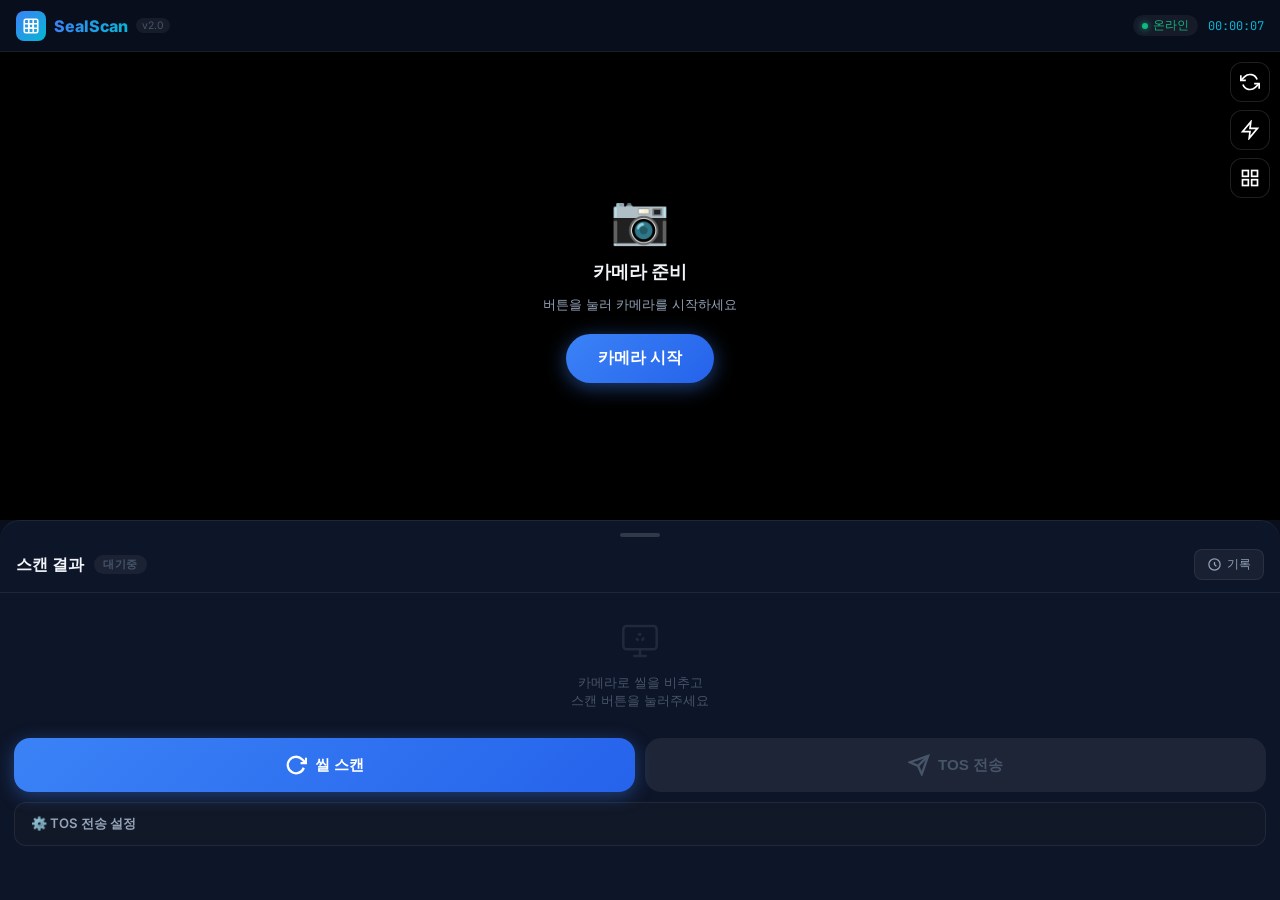
==== index.html @ 5466a6f7 "Initial commit: SealScan Android PWA - Container Seal Scanner" ====
<!DOCTYPE html>
<html lang="ko">

<head>
    <meta charset="UTF-8" />
    <meta name="viewport" content="width=device-width, initial-scale=1.0, maximum-scale=1.0, user-scalable=no" />
    <meta name="mobile-web-app-capable" content="yes" />
    <meta name="apple-mobile-web-app-capable" content="yes" />
    <meta name="apple-mobile-web-app-status-bar-style" content="black-translucent" />
    <meta name="theme-color" content="#0a0f1e" />
    <title>SealScan | Container Seal Scanner</title>
    <meta name="description" content="컨테이너 씰 실시간 스캐닝 및 TOS 전송 - YOLO 객체 감지 기반" />
    <link rel="manifest" href="manifest.json" />
    <link rel="apple-touch-icon" href="icon-192.png" />
    <link rel="preconnect" href="https://fonts.googleapis.com" />
    <link
        href="https://fonts.googleapis.com/css2?family=Inter:wght@300;400;500;600;700;800&family=JetBrains+Mono:wght@400;600&display=swap"
        rel="stylesheet" />
    <link rel="stylesheet" href="style-mobile.css" />
</head>

<body>

    <!-- ── TOP STATUS BAR ── -->
    <div class="status-bar">
        <div class="status-left">
            <div class="app-logo">
                <svg viewBox="0 0 24 24" fill="none" stroke="currentColor" stroke-width="2.2" width="18">
                    <rect x="3" y="3" width="18" height="18" rx="2" />
                    <circle cx="12" cy="12" r="3" />
                    <path d="M3 9h18M3 15h18M9 3v18M15 3v18" />
                </svg>
            </div>
            <span class="app-name">SealScan</span>
            <span class="app-ver">v2.0</span>
        </div>
        <div class="status-right">
            <div class="conn-badge" id="connBadge">
                <span class="conn-dot"></span>
                <span id="connText">오프라인</span>
            </div>
            <div class="clock-mini" id="clockMini"></div>
        </div>
    </div>

    <!-- ── MAIN CAMERA VIEW ── -->
    <div class="camera-container" id="cameraContainer">

        <!-- Live camera feed -->
        <video id="videoFeed" autoplay playsinline muted></video>

        <!-- Capture canvas (hidden) -->
        <canvas id="captureCanvas" style="display:none"></canvas>

        <!-- Overlay canvas for YOLO-style detection boxes -->
        <canvas id="detectionCanvas"></canvas>

        <!-- Corner frame -->
        <div class="cam-frame">
            <div class="frame-corner tl"></div>
            <div class="frame-corner tr"></div>
            <div class="frame-corner bl"></div>
            <div class="frame-corner br"></div>
        </div>

        <!-- Scanning laser line -->
        <div class="laser-line" id="laserLine"></div>

        <!-- Detection count badge -->
        <div class="detect-count-badge" id="detectCountBadge" style="display:none">
            <span id="detectCountText">0 씰 감지</span>
        </div>

        <!-- Camera ready overlay -->
        <div class="cam-ready-overlay" id="camReadyOverlay">
            <div class="cam-ready-icon">📷</div>
            <div class="cam-ready-title">카메라 준비</div>
            <div class="cam-ready-sub">버튼을 눌러 카메라를 시작하세요</div>
            <button class="btn-start-cam" onclick="startCamera()">카메라 시작</button>
        </div>

        <!-- Camera loading -->
        <div class="cam-loading" id="camLoading" style="display:none">
            <div class="spinner"></div>
            <span>카메라 초기화 중...</span>
        </div>

        <!-- Top right camera controls -->
        <div class="cam-controls-top">
            <button class="cam-ctrl-btn" id="btnFlip" onclick="flipCamera()" title="카메라 전환">
                <svg viewBox="0 0 24 24" fill="none" stroke="currentColor" stroke-width="2" width="20">
                    <path d="M1 4v6h6M23 20v-6h-6" />
                    <path d="M20.49 9A9 9 0 0 0 5.64 5.64L1 10M23 14l-4.64 4.36A9 9 0 0 1 3.51 15" />
                </svg>
            </button>
            <button class="cam-ctrl-btn" id="btnTorch" onclick="toggleTorch()" title="플래시">
                <svg viewBox="0 0 24 24" fill="none" stroke="currentColor" stroke-width="2" width="20">
                    <polygon points="13 2 3 14 12 14 11 22 21 10 12 10 13 2" />
                </svg>
            </button>
            <a href="dashboard.html" class="cam-ctrl-btn" title="대시보드">
                <svg viewBox="0 0 24 24" fill="none" stroke="currentColor" stroke-width="2" width="20">
                    <rect x="3" y="3" width="7" height="7" />
                    <rect x="14" y="3" width="7" height="7" />
                    <rect x="14" y="14" width="7" height="7" />
                    <rect x="3" y="14" width="7" height="7" />
                </svg>
            </a>
        </div>

    </div>

    <!-- ── SCAN RESULT PANEL ── -->
    <div class="result-panel" id="resultPanel">

        <!-- Drag handle -->
        <div class="drag-handle"></div>

        <!-- Panel header -->
        <div class="panel-header-row">
            <div class="panel-title-group">
                <span class="panel-title">스캔 결과</span>
                <span class="scan-status-badge" id="scanStatusBadge">대기중</span>
            </div>
            <button class="btn-history" onclick="window.location='dashboard.html'">
                <svg viewBox="0 0 24 24" fill="none" stroke="currentColor" stroke-width="2" width="15">
                    <path d="M12 8v4l3 3M21 12a9 9 0 1 1-18 0 9 9 0 0 1 18 0z" />
                </svg>
                기록
            </button>
        </div>

        <!-- Detected seals list -->
        <div class="seals-list" id="sealsList">
            <div class="empty-seals" id="emptySeals">
                <div class="empty-icon-wrap">
                    <svg viewBox="0 0 24 24" fill="none" stroke="currentColor" stroke-width="1.5" width="40">
                        <rect x="2" y="3" width="20" height="14" rx="2" />
                        <path d="M8 21h8M12 17v4" />
                        <circle cx="12" cy="10" r="2" stroke-dasharray="2 2" />
                    </svg>
                </div>
                <span>카메라로 씰을 비추고<br />스캔 버튼을 눌러주세요</span>
            </div>
        </div>

        <!-- Captured photo preview -->
        <div class="photo-preview-row" id="photoPreviewRow" style="display:none">
            <div class="photo-preview-label">📸 캡처된 이미지</div>
            <img id="capturedPhoto" class="captured-img" src="" alt="captured seal" />
        </div>

        <!-- Action buttons -->
        <div class="action-row">
            <button class="btn-scan-action" id="btnScanAction" onclick="doScan()">
                <svg viewBox="0 0 24 24" fill="none" stroke="currentColor" stroke-width="2.5" width="22">
                    <polyline points="23 4 23 10 17 10" />
                    <path d="M20.49 15a9 9 0 1 1-2.12-9.36L23 10" />
                </svg>
                <span id="btnScanText">씰 스캔</span>
            </button>
            <button class="btn-send-action" id="btnSendAction" onclick="sendToTOS()" disabled>
                <svg viewBox="0 0 24 24" fill="none" stroke="currentColor" stroke-width="2.5" width="22">
                    <line x1="22" y1="2" x2="11" y2="13" />
                    <polygon points="22 2 15 22 11 13 2 9 22 2" />
                </svg>
                <span>TOS 전송</span>
            </button>
        </div>

        <!-- TOS Config (collapsible) -->
        <details class="tos-config">
            <summary>⚙️ TOS 전송 설정</summary>
            <div class="tos-config-body">
                <div class="cfg-row">
                    <label>터미널 코드</label>
                    <input type="text" id="terminalCode" value="KRINC-T1" />
                </div>
                <div class="cfg-row">
                    <label>작업 유형</label>
                    <select id="operationType">
                        <option value="IMPORT">수입 (IMPORT)</option>
                        <option value="EXPORT">수출 (EXPORT)</option>
                        <option value="TRANSSHIP">환적 (TRANSSHIP)</option>
                    </select>
                </div>
                <div class="cfg-row">
                    <label>담당자 ID</label>
                    <input type="text" id="operatorId" value="OPR-001" />
                </div>
            </div>
        </details>

    </div>

    <!-- ── SEND SUCCESS TOAST ── -->
    <div class="toast" id="toast" style="display:none"></div>

    <!-- ── SEND MODAL ── -->
    <div class="modal-overlay" id="modalOverlay" style="display:none">
        <div class="modal-card">
            <div class="modal-success-icon">✓</div>
            <h2>TOS 전송 완료!</h2>
            <p id="modalDesc"></p>
            <div class="modal-seals" id="modalSeals"></div>
            <div class="modal-btns">
                <button class="btn-modal-close" onclick="closeModal()">확인</button>
                <a class="btn-modal-dash" href="dashboard.html">대시보드 보기</a>
            </div>
        </div>
    </div>

    <!-- Scripts -->
    <script src="detector.js"></script>
    <script src="ocr.js"></script>
    <script src="camera.js"></script>
    <script>
        // Register PWA service worker
        if ('serviceWorker' in navigator) {
            navigator.serviceWorker.register('./sw.js').catch(() => { });
        }
    </script>
</body>

</html>
---- style-mobile.css ----
/* ============================================================
   SealScan Mobile PWA - Style Sheet
   ============================================================ */

:root {
    --bg: #0a0f1e;
    --bg-panel: #0d1528;
    --bg-card: #111827;
    --cyan: #06b6d4;
    --blue: #3b82f6;
    --green: #10b981;
    --yellow: #f59e0b;
    --orange: #f97316;
    --red: #ef4444;
    --text: #f1f5f9;
    --text-sec: #94a3b8;
    --text-muted: #475569;
    --border: rgba(255, 255, 255, 0.07);
    --detect-green: #00ff88;
    --detect-box-color: rgba(0, 255, 136, 0.85);
}

*,
*::before,
*::after {
    box-sizing: border-box;
    margin: 0;
    padding: 0;
}

html,
body {
    width: 100%;
    height: 100%;
    overflow: hidden;
    font-family: 'Inter', sans-serif;
    background: var(--bg);
    color: var(--text);
    -webkit-tap-highlight-color: transparent;
    user-select: none;
}

/* ── STATUS BAR ── */
.status-bar {
    position: fixed;
    top: 0;
    left: 0;
    right: 0;
    height: 52px;
    background: rgba(10, 15, 30, 0.92);
    backdrop-filter: blur(16px);
    border-bottom: 1px solid var(--border);
    display: flex;
    align-items: center;
    justify-content: space-between;
    padding: 0 16px;
    z-index: 200;
}

.status-left {
    display: flex;
    align-items: center;
    gap: 8px;
}

.app-logo {
    width: 30px;
    height: 30px;
    background: linear-gradient(135deg, var(--blue), var(--cyan));
    border-radius: 8px;
    display: flex;
    align-items: center;
    justify-content: center;
    color: white;
}

.app-name {
    font-size: 1rem;
    font-weight: 800;
    background: linear-gradient(90deg, var(--blue), var(--cyan));
    -webkit-background-clip: text;
    -webkit-text-fill-color: transparent;
}

.app-ver {
    font-size: 0.65rem;
    color: var(--text-muted);
    background: rgba(255, 255, 255, 0.06);
    border-radius: 100px;
    padding: 1px 6px;
}

.status-right {
    display: flex;
    align-items: center;
    gap: 10px;
}

.conn-badge {
    display: flex;
    align-items: center;
    gap: 5px;
    font-size: 0.72rem;
    color: var(--text-sec);
    background: rgba(255, 255, 255, 0.05);
    border-radius: 100px;
    padding: 3px 9px;
}

.conn-dot {
    width: 6px;
    height: 6px;
    border-radius: 50%;
    background: var(--text-muted);
    transition: background 0.3s;
}

.conn-badge.online .conn-dot {
    background: var(--green);
    box-shadow: 0 0 6px var(--green);
    animation: pulse-dot 1.5s infinite;
}

.conn-badge.online {
    color: var(--green);
}

@keyframes pulse-dot {

    0%,
    100% {
        opacity: 1;
    }

    50% {
        opacity: 0.4;
    }
}

.clock-mini {
    font-family: 'JetBrains Mono', monospace;
    font-size: 0.75rem;
    color: var(--cyan);
}

/* ── CAMERA CONTAINER ── */
.camera-container {
    position: fixed;
    top: 52px;
    left: 0;
    right: 0;
    height: calc(52vh);
    background: #000;
    overflow: hidden;
}

#videoFeed {
    width: 100%;
    height: 100%;
    object-fit: cover;
    display: block;
}

#detectionCanvas {
    position: absolute;
    top: 0;
    left: 0;
    width: 100%;
    height: 100%;
    pointer-events: none;
    z-index: 10;
}

/* ── CAM FRAME ── */
.cam-frame {
    position: absolute;
    inset: 0;
    pointer-events: none;
    z-index: 11;
}

.frame-corner {
    position: absolute;
    width: 28px;
    height: 28px;
    border-color: var(--cyan);
    border-style: solid;
    opacity: 0.8;
}

.frame-corner.tl {
    top: 8px;
    left: 8px;
    border-width: 2px 0 0 2px;
}

.frame-corner.tr {
    top: 8px;
    right: 8px;
    border-width: 2px 2px 0 0;
}

.frame-corner.bl {
    bottom: 8px;
    left: 8px;
    border-width: 0 0 2px 2px;
}

.frame-corner.br {
    bottom: 8px;
    right: 8px;
    border-width: 0 2px 2px 0;
}

/* ── LASER SCAN LINE ── */
.laser-line {
    position: absolute;
    left: 0;
    right: 0;
    height: 2px;
    background: linear-gradient(90deg, transparent, var(--cyan), transparent);
    box-shadow: 0 0 10px var(--cyan), 0 0 20px rgba(6, 182, 212, 0.4);
    top: 30%;
    display: none;
    z-index: 12;
    animation: laser-scan 2s linear infinite;
}

.laser-line.active {
    display: block;
}

@keyframes laser-scan {
    0% {
        top: 5%;
        opacity: 1;
    }

    90% {
        top: 90%;
        opacity: 1;
    }

    100% {
        top: 90%;
        opacity: 0;
    }
}

/* ── DETECTION COUNT BADGE ── */
.detect-count-badge {
    position: absolute;
    bottom: 10px;
    left: 50%;
    transform: translateX(-50%);
    background: rgba(0, 255, 136, 0.15);
    border: 1px solid rgba(0, 255, 136, 0.4);
    border-radius: 100px;
    padding: 5px 14px;
    font-size: 0.78rem;
    font-weight: 700;
    color: var(--detect-green);
    z-index: 15;
    backdrop-filter: blur(8px);
    animation: badge-pop 0.3s cubic-bezier(0.34, 1.56, 0.64, 1);
}

@keyframes badge-pop {
    from {
        transform: translateX(-50%) scale(0.7);
        opacity: 0;
    }

    to {
        transform: translateX(-50%) scale(1);
        opacity: 1;
    }
}

/* ── CAM OVERLAYS ── */
.cam-ready-overlay,
.cam-loading {
    position: absolute;
    inset: 0;
    display: flex;
    flex-direction: column;
    align-items: center;
    justify-content: center;
    background: #000;
    z-index: 20;
    gap: 12px;
}

.cam-ready-icon {
    font-size: 3rem;
}

.cam-ready-title {
    font-size: 1.1rem;
    font-weight: 700;
}

.cam-ready-sub {
    font-size: 0.82rem;
    color: var(--text-sec);
    text-align: center;
}

.btn-start-cam {
    margin-top: 8px;
    background: linear-gradient(135deg, var(--blue), #2563eb);
    color: white;
    border: none;
    padding: 14px 32px;
    border-radius: 50px;
    font-size: 1rem;
    font-weight: 700;
    cursor: pointer;
    box-shadow: 0 4px 20px rgba(59, 130, 246, 0.5);
}

.cam-loading {
    gap: 14px;
    color: var(--text-sec);
    font-size: 0.9rem;
}

.spinner {
    width: 36px;
    height: 36px;
    border: 3px solid var(--border);
    border-top-color: var(--cyan);
    border-radius: 50%;
    animation: spin 0.8s linear infinite;
}

@keyframes spin {
    to {
        transform: rotate(360deg);
    }
}

/* ── CAM CONTROLS (top-right) ── */
.cam-controls-top {
    position: absolute;
    top: 10px;
    right: 10px;
    display: flex;
    flex-direction: column;
    gap: 8px;
    z-index: 20;
}

.cam-ctrl-btn {
    width: 40px;
    height: 40px;
    background: rgba(0, 0, 0, 0.55);
    backdrop-filter: blur(10px);
    border: 1px solid rgba(255, 255, 255, 0.12);
    border-radius: 12px;
    display: flex;
    align-items: center;
    justify-content: center;
    color: white;
    cursor: pointer;
    transition: all 0.2s;
    text-decoration: none;
}

.cam-ctrl-btn:hover,
.cam-ctrl-btn.active {
    background: rgba(59, 130, 246, 0.4);
    border-color: var(--blue);
}

/* ── RESULT PANEL ── */
.result-panel {
    position: fixed;
    top: calc(52px + 52vh);
    left: 0;
    right: 0;
    bottom: 0;
    background: var(--bg-panel);
    border-top: 1px solid var(--border);
    border-radius: 20px 20px 0 0;
    overflow-y: auto;
    padding: 0 0 24px;
    z-index: 100;
}

.result-panel::-webkit-scrollbar {
    display: none;
}

.drag-handle {
    width: 40px;
    height: 4px;
    background: rgba(255, 255, 255, 0.15);
    border-radius: 100px;
    margin: 12px auto 8px;
}

.panel-header-row {
    display: flex;
    align-items: center;
    justify-content: space-between;
    padding: 4px 16px 12px;
    border-bottom: 1px solid var(--border);
}

.panel-title-group {
    display: flex;
    align-items: center;
    gap: 10px;
}

.panel-title {
    font-size: 1rem;
    font-weight: 700;
}

.scan-status-badge {
    font-size: 0.7rem;
    font-weight: 700;
    padding: 2px 9px;
    border-radius: 100px;
    text-transform: uppercase;
    letter-spacing: 0.06em;
    background: rgba(255, 255, 255, 0.06);
    color: var(--text-muted);
    transition: all 0.3s;
}

.scan-status-badge.scanning {
    background: rgba(59, 130, 246, 0.15);
    color: var(--blue);
}

.scan-status-badge.detected {
    background: rgba(16, 185, 129, 0.15);
    color: var(--green);
}

.scan-status-badge.sent {
    background: rgba(6, 182, 212, 0.15);
    color: var(--cyan);
}

.btn-history {
    display: flex;
    align-items: center;
    gap: 5px;
    background: rgba(255, 255, 255, 0.05);
    border: 1px solid var(--border);
    color: var(--text-sec);
    padding: 6px 12px;
    border-radius: 8px;
    font-size: 0.78rem;
    cursor: pointer;
}

/* ── SEALS LIST ── */
.seals-list {
    padding: 12px 14px;
    display: flex;
    flex-direction: column;
    gap: 10px;
    min-height: 60px;
}

.empty-seals {
    display: flex;
    flex-direction: column;
    align-items: center;
    gap: 10px;
    padding: 16px 0;
    color: var(--text-muted);
    font-size: 0.82rem;
    text-align: center;
}

.empty-icon-wrap {
    opacity: 0.35;
}

/* ── SEAL RESULT CARD ── */
.seal-card {
    background: var(--bg-card);
    border: 1px solid var(--border);
    border-radius: 14px;
    padding: 12px 14px;
    display: flex;
    align-items: center;
    gap: 12px;
    animation: card-slide-in 0.35s cubic-bezier(0.34, 1.56, 0.64, 1);
    transition: border-color 0.3s;
}

.seal-card.confirmed {
    border-color: rgba(16, 185, 129, 0.35);
    background: rgba(16, 185, 129, 0.04);
}

@keyframes card-slide-in {
    from {
        transform: translateY(12px) scale(0.96);
        opacity: 0;
    }

    to {
        transform: translateY(0) scale(1);
        opacity: 1;
    }
}

.seal-card-thumb {
    width: 56px;
    height: 56px;
    border-radius: 10px;
    object-fit: cover;
    flex-shrink: 0;
    border: 2px solid rgba(255, 255, 255, 0.08);
}

.seal-card-info {
    flex: 1;
    min-width: 0;
}

.seal-card-line {
    font-size: 0.68rem;
    font-weight: 700;
    color: var(--text-muted);
    text-transform: uppercase;
    letter-spacing: 0.08em;
    margin-bottom: 2px;
}

.seal-card-number {
    font-family: 'JetBrains Mono', monospace;
    font-size: 1.05rem;
    font-weight: 700;
    color: var(--text);
    white-space: nowrap;
    overflow: hidden;
    text-overflow: ellipsis;
}

.seal-card-conf {
    font-size: 0.7rem;
    color: var(--green);
    margin-top: 2px;
    font-family: 'JetBrains Mono', monospace;
}

.seal-card-status {
    flex-shrink: 0;
    font-size: 1.3rem;
}

/* ── PHOTO PREVIEW ── */
.photo-preview-row {
    padding: 0 14px 10px;
}

.photo-preview-label {
    font-size: 0.75rem;
    font-weight: 600;
    color: var(--text-sec);
    margin-bottom: 6px;
}

.captured-img {
    width: 100%;
    border-radius: 12px;
    border: 1px solid var(--border);
    object-fit: cover;
    max-height: 120px;
}

/* ── ACTION BUTTONS ── */
.action-row {
    display: flex;
    gap: 10px;
    padding: 0 14px 10px;
}

.btn-scan-action,
.btn-send-action {
    flex: 1;
    display: flex;
    align-items: center;
    justify-content: center;
    gap: 8px;
    padding: 16px 12px;
    border: none;
    border-radius: 16px;
    font-size: 0.95rem;
    font-weight: 700;
    cursor: pointer;
    transition: all 0.25s;
    -webkit-tap-highlight-color: transparent;
}

.btn-scan-action {
    background: linear-gradient(135deg, var(--blue), #2563eb);
    color: white;
    box-shadow: 0 4px 18px rgba(59, 130, 246, 0.4);
}

.btn-scan-action:active {
    transform: scale(0.96);
}

.btn-scan-action.scanning {
    background: linear-gradient(135deg, #1d4ed8, #1e40af);
    animation: btn-pulse 0.7s infinite;
}

@keyframes btn-pulse {

    0%,
    100% {
        transform: scale(1)
    }

    50% {
        transform: scale(0.97)
    }
}

.btn-send-action {
    background: linear-gradient(135deg, var(--green), #059669);
    color: white;
    box-shadow: 0 4px 18px rgba(16, 185, 129, 0.35);
}

.btn-send-action:active {
    transform: scale(0.96);
}

.btn-send-action:disabled {
    background: rgba(255, 255, 255, 0.07);
    color: var(--text-muted);
    box-shadow: none;
    cursor: not-allowed;
}

.btn-send-action.sending {
    animation: btn-pulse 0.7s infinite;
}

/* ── TOS CONFIG ── */
.tos-config {
    margin: 0 14px;
    background: var(--bg-card);
    border: 1px solid var(--border);
    border-radius: 12px;
    overflow: hidden;
}

.tos-config summary {
    padding: 12px 16px;
    font-size: 0.82rem;
    font-weight: 600;
    color: var(--text-sec);
    cursor: pointer;
    list-style: none;
}

.tos-config summary::-webkit-details-marker {
    display: none;
}

.tos-config-body {
    padding: 0 16px 14px;
    display: flex;
    flex-direction: column;
    gap: 10px;
}

.cfg-row {
    display: flex;
    flex-direction: column;
    gap: 4px;
}

.cfg-row label {
    font-size: 0.72rem;
    font-weight: 600;
    color: var(--text-muted);
    text-transform: uppercase;
    letter-spacing: 0.07em;
}

.cfg-row input,
.cfg-row select {
    background: rgba(255, 255, 255, 0.04);
    border: 1px solid var(--border);
    border-radius: 8px;
    padding: 9px 12px;
    color: var(--text);
    font-size: 0.88rem;
    font-family: 'JetBrains Mono', monospace;
    outline: none;
}

.cfg-row input:focus,
.cfg-row select:focus {
    border-color: var(--blue);
}

.cfg-row select option {
    background: var(--bg-card);
}

/* ── TOAST ── */
.toast {
    position: fixed;
    bottom: 100px;
    left: 50%;
    transform: translateX(-50%);
    background: rgba(16, 185, 129, 0.92);
    color: #000;
    font-weight: 700;
    padding: 10px 22px;
    border-radius: 100px;
    font-size: 0.88rem;
    z-index: 500;
    animation: toast-in 0.35s cubic-bezier(0.34, 1.56, 0.64, 1);
    white-space: nowrap;
}

.toast.error {
    background: rgba(239, 68, 68, 0.92);
    color: white;
}

@keyframes toast-in {
    from {
        transform: translateX(-50%) translateY(20px);
        opacity: 0;
    }

    to {
        transform: translateX(-50%) translateY(0);
        opacity: 1;
    }
}

/* ── MODAL ── */
.modal-overlay {
    position: fixed;
    inset: 0;
    background: rgba(0, 0, 0, 0.75);
    backdrop-filter: blur(12px);
    z-index: 1000;
    display: flex;
    align-items: flex-end;
    justify-content: center;
    padding-bottom: 0;
}

.modal-card {
    background: var(--bg-card);
    border: 1px solid rgba(16, 185, 129, 0.3);
    border-radius: 24px 24px 0 0;
    padding: 30px 24px 40px;
    width: 100%;
    max-width: 600px;
    text-align: center;
    animation: modal-up 0.4s cubic-bezier(0.34, 1.56, 0.64, 1);
}

@keyframes modal-up {
    from {
        transform: translateY(100%);
    }

    to {
        transform: translateY(0);
    }
}

.modal-success-icon {
    width: 64px;
    height: 64px;
    background: linear-gradient(135deg, var(--green), #059669);
    border-radius: 50%;
    display: flex;
    align-items: center;
    justify-content: center;
    font-size: 1.8rem;
    color: white;
    font-weight: 700;
    margin: 0 auto 16px;
    box-shadow: 0 0 24px rgba(16, 185, 129, 0.5);
}

.modal-card h2 {
    font-size: 1.3rem;
    font-weight: 800;
    margin-bottom: 6px;
}

.modal-card p {
    color: var(--text-sec);
    font-size: 0.85rem;
    margin-bottom: 14px;
}

.modal-seals {
    background: rgba(0, 0, 0, 0.3);
    border: 1px solid var(--border);
    border-radius: 12px;
    padding: 12px 14px;
    font-family: 'JetBrains Mono', monospace;
    font-size: 0.8rem;
    color: var(--cyan);
    text-align: left;
    margin-bottom: 20px;
    white-space: pre-line;
}

.modal-btns {
    display: flex;
    gap: 10px;
}

.btn-modal-close,
.btn-modal-dash {
    flex: 1;
    padding: 14px;
    border-radius: 14px;
    font-size: 0.95rem;
    font-weight: 700;
    cursor: pointer;
    transition: all 0.2s;
    text-decoration: none;
    display: flex;
    align-items: center;
    justify-content: center;
}

.btn-modal-close {
    background: rgba(255, 255, 255, 0.08);
    border: 1px solid var(--border);
    color: var(--text);
}

.btn-modal-dash {
    background: linear-gradient(135deg, var(--blue), #2563eb);
    border: none;
    color: white;
}
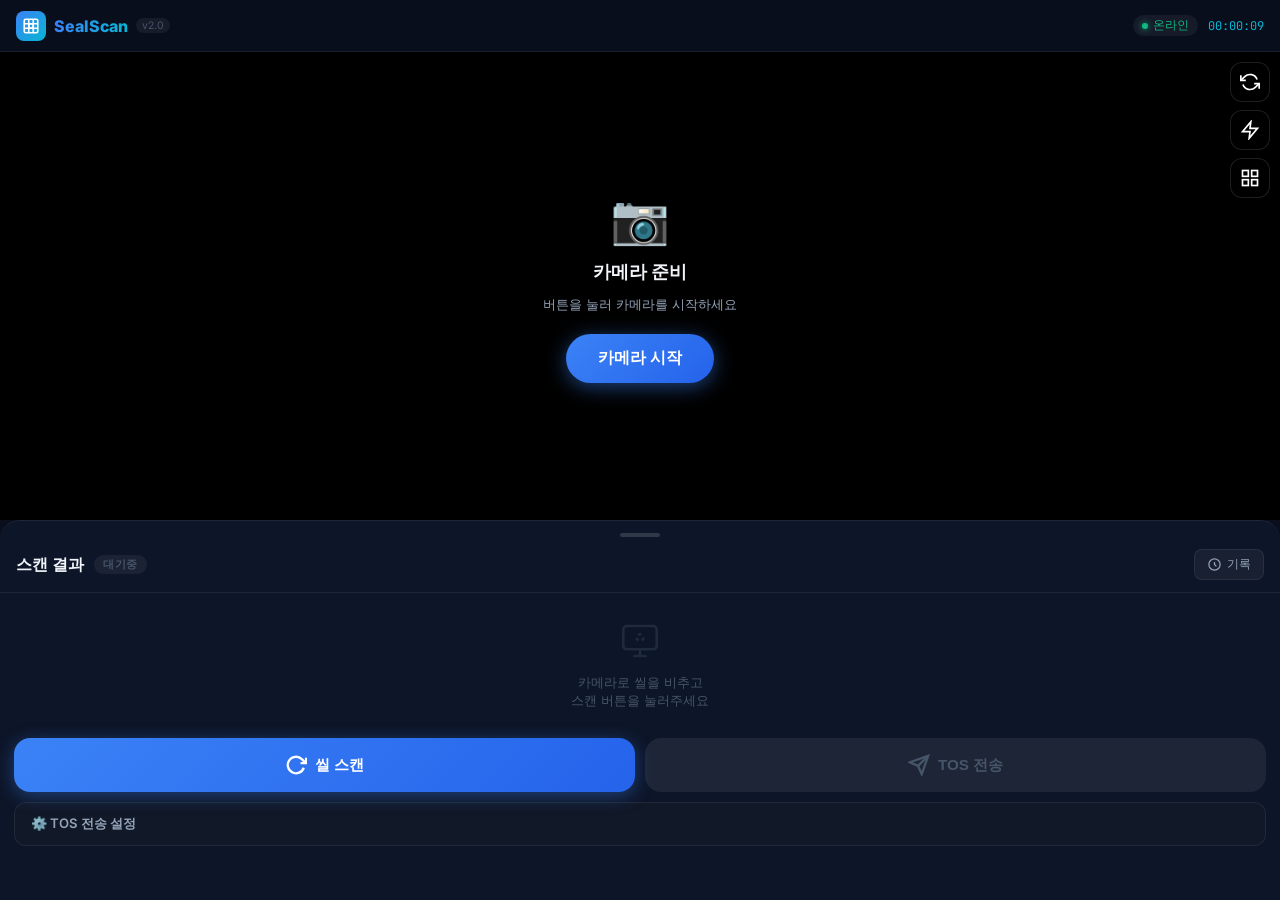
==== commit 03cbca1c: "feat: add real-time MQTT cloud sync" ====
--- a/index.html
+++ b/index.html
@@ -211,6 +211,7 @@
     </div>
 
     <!-- Scripts -->
+    <script src="https://unpkg.com/mqtt/dist/mqtt.min.js"></script>
     <script src="detector.js"></script>
     <script src="ocr.js"></script>
     <script src="camera.js"></script>
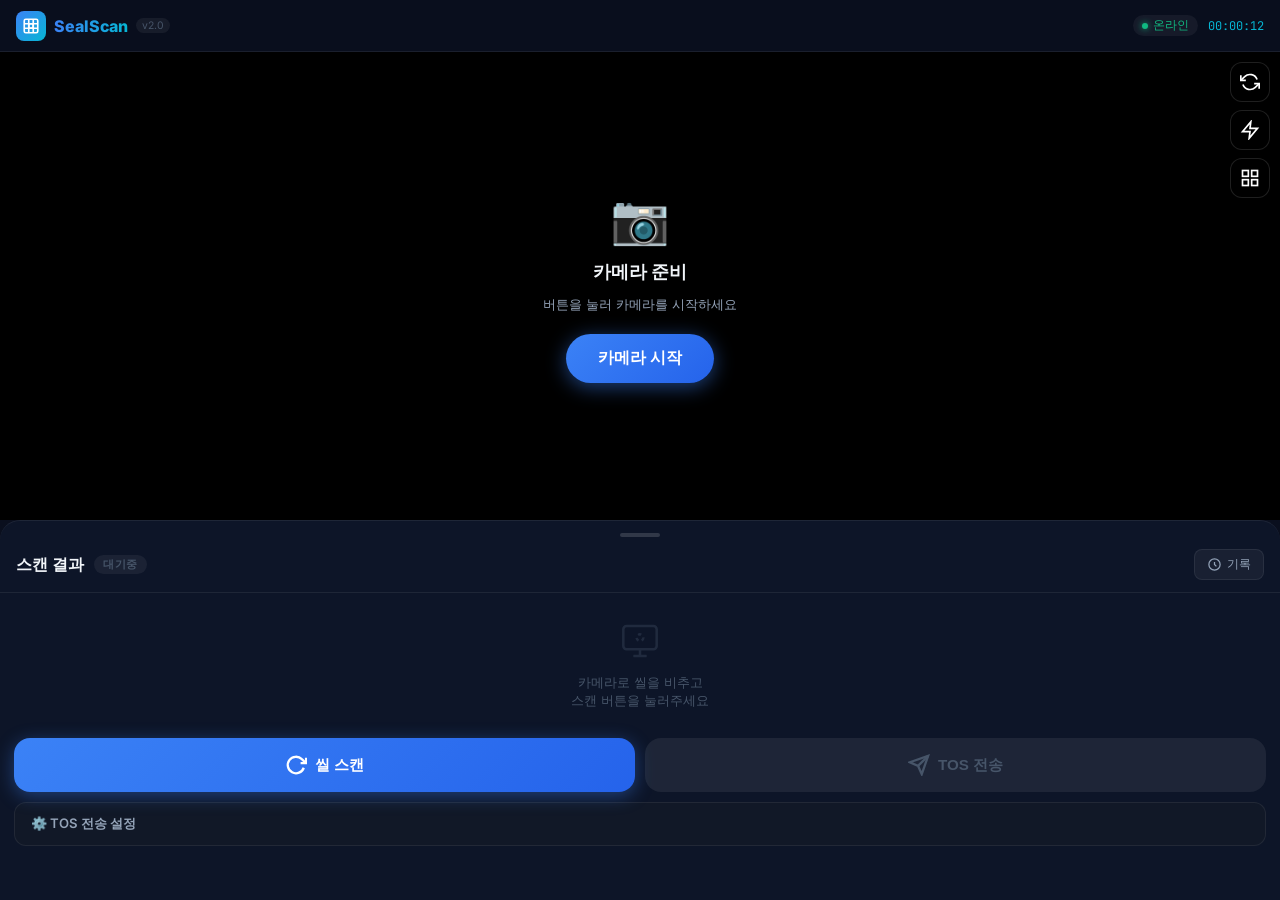
==== commit 794527bf: "feat: add optional TOS message and fix dashboard stats syncing on delete" ====
--- a/index.html
+++ b/index.html
@@ -188,6 +188,11 @@
                     <label>담당자 ID</label>
                     <input type="text" id="operatorId" value="OPR-001" />
                 </div>
+                <div class="cfg-row">
+                    <label>간단 메시지</label>
+                    <input type="text" id="tosMessage" placeholder="전달할 메모 입력 (선택)"
+                        style="background:rgba(255,255,255,0.05); border:1px solid var(--border); border-radius:6px; color:var(--text); padding:6px 10px; width:150px; font-size:0.8rem;" />
+                </div>
             </div>
         </details>
 
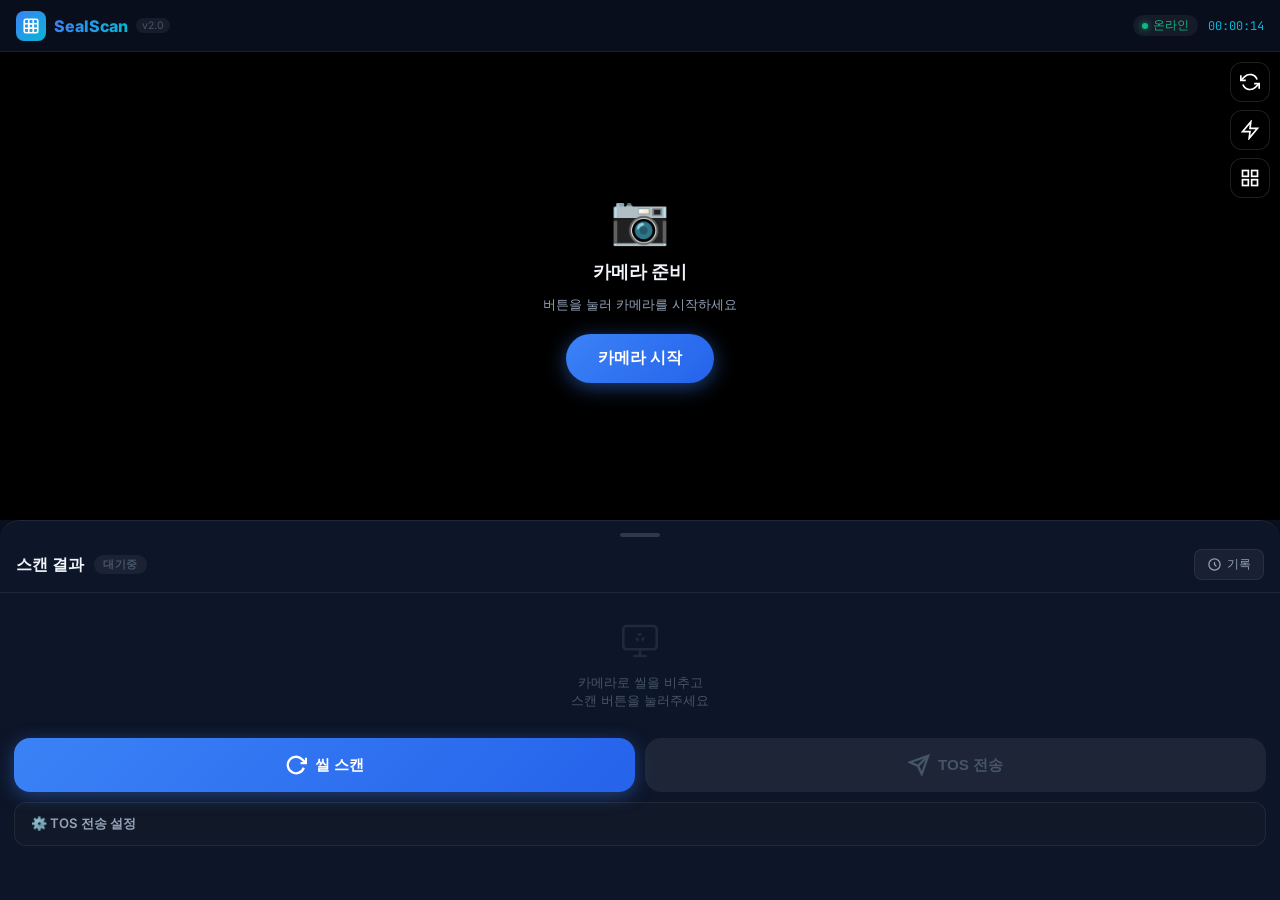
==== commit b3ec3205: "feat: implement real OCR via Tesseract.js on camera payload" ====
--- a/index.html
+++ b/index.html
@@ -217,6 +217,7 @@
 
     <!-- Scripts -->
     <script src="https://unpkg.com/mqtt/dist/mqtt.min.js"></script>
+    <script src="https://cdn.jsdelivr.net/npm/tesseract.js@5/dist/tesseract.min.js"></script>
     <script src="detector.js"></script>
     <script src="ocr.js"></script>
     <script src="camera.js"></script>
